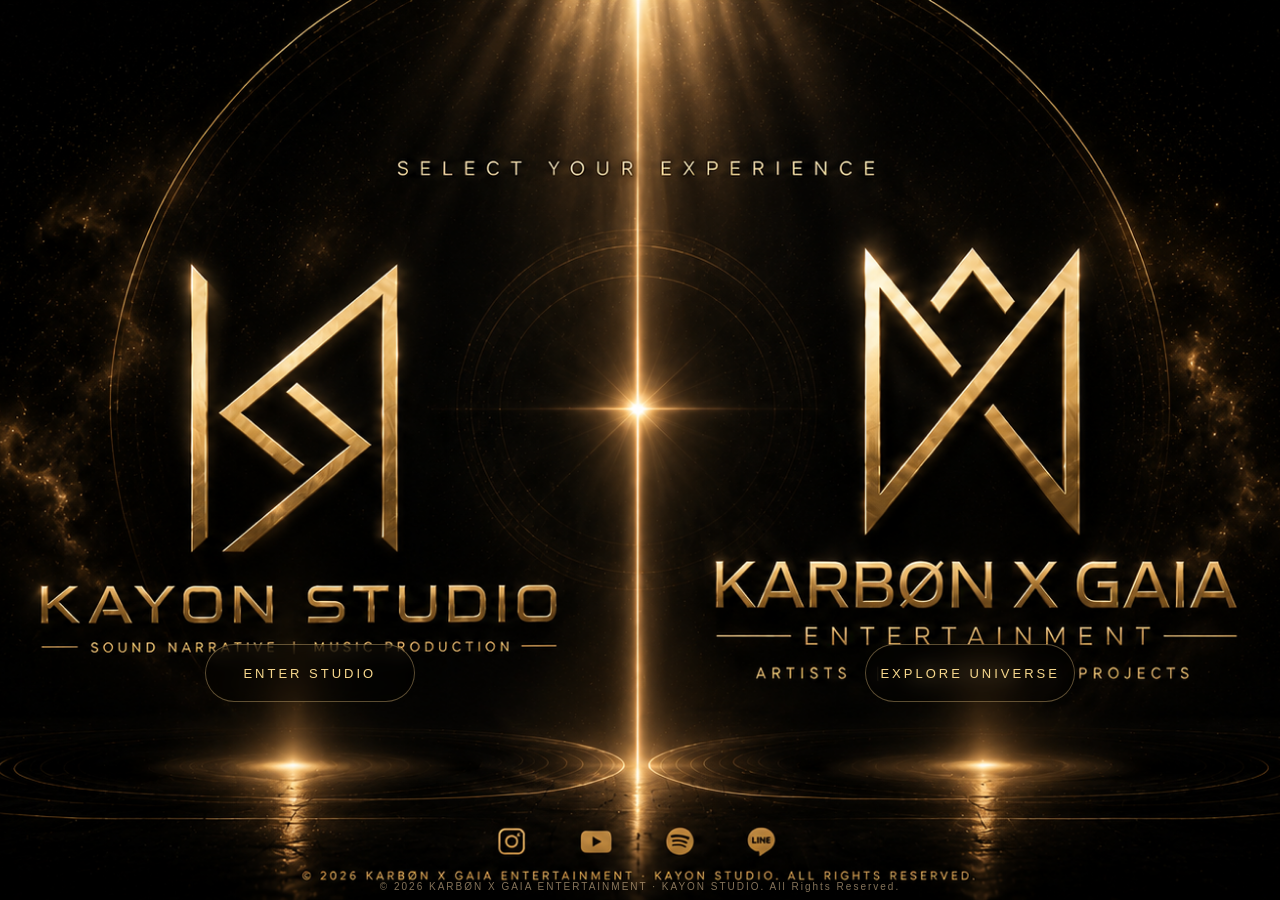
==== index.html @ d983535d "Adjust portal CTA and footer positioning on landing page" ====
<!DOCTYPE html>
<html lang="zh-Hant">

<head>
  <meta charset="UTF-8" />
  <meta name="viewport" content="width=device-width, initial-scale=1.0"/>

  <title>KARBØN X GAIA</title>

  <style>

    *{
      margin:0;
      padding:0;
      box-sizing:border-box;
    }

    body{
      width:100%;
      height:100vh;
      overflow:hidden;
      background:#000;
      font-family:
      "Orbitron",
      "Noto Sans TC",
      sans-serif;
    }

    /* 主視覺 */

    .hero{

      position:relative;

      width:100%;
      height:100vh;

      background-image:url("webindex.webp");

      background-size:cover;
      background-position:center;
      background-repeat:no-repeat;

      overflow:hidden;
    }

    /* 手機版背景 */

    @media(max-width:768px){

      .hero{
        background-image:url("mobileindex.webp");
      }

    }

    /* 共用按鈕 */

    .portal-btn{

      position:absolute;

      width:210px;
      height:58px;

      display:flex;
      justify-content:center;
      align-items:center;

      text-decoration:none;

      border:1px solid rgba(255,215,140,0.35);

      background:rgba(0,0,0,0.24);

      backdrop-filter:blur(10px);

      color:#f6d78c;

      font-size:13px;
      letter-spacing:3px;
      font-weight:500;

      border-radius:999px;

      transition:0.35s ease;

      z-index:20;
    }

    /* Hover */

    .portal-btn:hover{

      transform:translateY(-2px);

      border-color:rgba(255,220,160,0.85);

      box-shadow:
      0 0 24px rgba(255,215,120,0.18);

      background:rgba(20,20,20,0.42);
    }

    /* 左邊按鈕 */

    .studio-btn{

      left:16%;
      bottom:22%;
    }

    /* 右邊按鈕 */

    .universe-btn{

      right:16%;
      bottom:22%;
    }

    /* Footer */

    .footer{

      position:absolute;

      bottom:8px;
      left:50%;

      transform:translateX(-50%);

      color:rgba(255,220,170,0.52);

      font-size:10px;
      letter-spacing:2px;

      z-index:20;

      white-space:nowrap;
    }

    /* 手機版 */

    @media(max-width:768px){

      .portal-btn{

        width:76%;
        height:56px;

        left:12% !important;

        font-size:12px;
        letter-spacing:2px;
      }

      .studio-btn{
        bottom:24%;
      }

      .universe-btn{
        bottom:15%;
      }

      .footer{

        width:90%;

        text-align:center;

        white-space:normal;

        font-size:8px;

        line-height:1.7;

        bottom:2px;
      }

    }

  </style>

</head>

<body>

  <section class="hero">

    <!-- STUDIO -->

    <a
      href="kayon-studio.html"
      class="portal-btn studio-btn"
    >
      ENTER STUDIO
    </a>

    <!-- UNIVERSE -->

    <a
      href="kxgent-artist.html"
      class="portal-btn universe-btn"
    >
      EXPLORE UNIVERSE
    </a>

    <!-- Footer -->

    <div class="footer">
      © 2026 KARBØN X GAIA ENTERTAINMENT · KAYON STUDIO. All Rights Reserved.
    </div>

  </section>

</body>

</html>
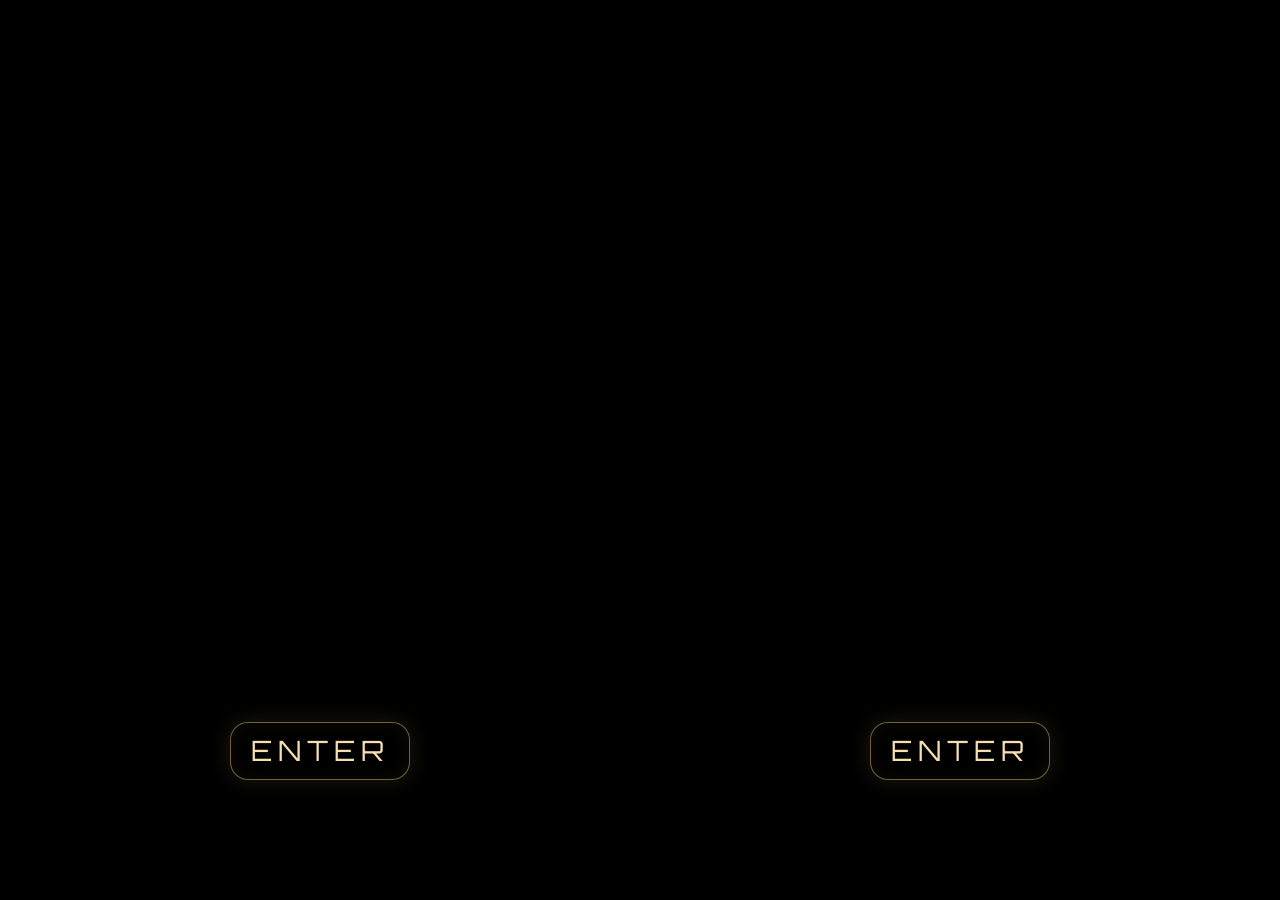
==== commit a9f13ae9: "Add files via upload" ====
--- a/index.html
+++ b/index.html
@@ -1,218 +1,167 @@
 <!DOCTYPE html>
-<html lang="zh-Hant">
+<html lang="en">
 
 <head>
-  <meta charset="UTF-8" />
-  <meta name="viewport" content="width=device-width, initial-scale=1.0"/>
+<meta charset="UTF-8">
+<meta name="viewport" content="width=device-width, initial-scale=1.0">
 
-  <title>KARBØN X GAIA</title>
+<title>KARBØN X GAIA Portal</title>
 
-  <style>
+<link rel="preconnect" href="https://fonts.googleapis.com">
+<link rel="preconnect" href="https://fonts.gstatic.com" crossorigin>
 
-    *{
-      margin:0;
-      padding:0;
-      box-sizing:border-box;
-    }
+<link href="https://fonts.googleapis.com/css2?family=Orbitron:wght@400;500;600&family=Noto+Sans+TC:wght@300;400;500&display=swap" rel="stylesheet">
 
-    body{
-      width:100%;
-      height:100vh;
-      overflow:hidden;
-      background:#000;
-      font-family:
-      "Orbitron",
-      "Noto Sans TC",
-      sans-serif;
-    }
+<style>
 
-    /* 主視覺 */
+*{
+  margin:0;
+  padding:0;
+  box-sizing:border-box;
+}
 
-    .hero{
+body{
+  width:100%;
+  height:100vh;
+  overflow:hidden;
+  background:#000;
+  font-family:'Orbitron','Noto Sans TC',sans-serif;
+}
 
-      position:relative;
+.hero{
+  position:relative;
 
-      width:100%;
-      height:100vh;
+  width:100%;
+  height:100vh;
+  min-height:100svh;
 
-      background-image:url("webindex.webp");
+  background-image:url("newwebindex.webp");
 
-      background-size:cover;
-      background-position:center;
-      background-repeat:no-repeat;
+  background-size:cover;
+  background-position:center;
+  background-repeat:no-repeat;
 
-      overflow:hidden;
-    }
+  display:grid;
+  place-items:center;
+  overflow:hidden;
+}
 
-    /* 手機版背景 */
+.portal-btn{
+  display:flex;
+  align-items:center;
+  justify-content:center;
+  position:absolute;
+  z-index:2;
 
-    @media(max-width:768px){
+  width:180px;
+  height:58px;
+  padding:0;
 
-      .hero{
-        background-image:url("mobileindex.webp");
-      }
+  border:1px solid rgba(255,215,120,0.45);
+  border-radius:18px;
 
-    }
+  background:rgba(0,0,0,0.28);
+  backdrop-filter:blur(14px);
+  -webkit-backdrop-filter:blur(14px);
+  box-shadow:
+  0 0 22px rgba(255,215,120,0.12),
+  inset 0 0 18px rgba(255,215,120,0.05);
 
-    /* 共用按鈕 */
+  text-decoration:none;
+  color:#f5dfaf;
+  font-size:28px;
+  letter-spacing:6px;
+  line-height:1;
+  white-space:nowrap;
 
-    .portal-btn{
+  transition:.4s;
+}
 
-      position:absolute;
+.portal-btn:hover{
+  transform:translateX(-50%) translateY(-4px);
 
-      width:210px;
-      height:58px;
+  box-shadow:
+  0 0 30px rgba(255,215,120,0.2);
+}
 
-      display:flex;
-      justify-content:center;
-      align-items:center;
+.studio-btn{
+  position:absolute;
+  left:25%;
+  bottom:120px;
+  transform:translateX(-50%);
+}
 
-      text-decoration:none;
+.universe-btn{
+  position:absolute;
+  left:75%;
+  bottom:120px;
+  transform:translateX(-50%);
+}
 
-      border:1px solid rgba(255,215,140,0.35);
+@media(max-width:768px){
 
-      background:rgba(0,0,0,0.24);
+  body{
+    overflow:auto;
+  }
 
-      backdrop-filter:blur(10px);
+  .hero{
+    height:auto;
+    min-height:100svh;
 
-      color:#f6d78c;
+    padding:72px 20px clamp(56px,9vh,96px);
+    align-content:start;
+    row-gap:clamp(56px,8vh,88px);
 
-      font-size:13px;
-      letter-spacing:3px;
-      font-weight:500;
+    background-image:url("newmobileindex.webp");
 
-      border-radius:999px;
+    background-size:cover;
+    background-position:center;
+  }
 
-      transition:0.35s ease;
+  .portal-btn{
+    font-size:20px;
+    letter-spacing:4px;
+  }
 
-      z-index:20;
-    }
+  .studio-btn,
+  .universe-btn{
+    position:absolute;
+    bottom:120px;
+    transform:translateX(-50%);
+  }
 
-    /* Hover */
+  .studio-btn{
+    left:25%;
+  }
 
-    .portal-btn:hover{
+  .universe-btn{
+    left:75%;
+  }
 
-      transform:translateY(-2px);
+}
 
-      border-color:rgba(255,220,160,0.85);
-
-      box-shadow:
-      0 0 24px rgba(255,215,120,0.18);
-
-      background:rgba(20,20,20,0.42);
-    }
-
-    /* 左邊按鈕 */
-
-    .studio-btn{
-
-      left:16%;
-      bottom:22%;
-    }
-
-    /* 右邊按鈕 */
-
-    .universe-btn{
-
-      right:16%;
-      bottom:22%;
-    }
-
-    /* Footer */
-
-    .footer{
-
-      position:absolute;
-
-      bottom:8px;
-      left:50%;
-
-      transform:translateX(-50%);
-
-      color:rgba(255,220,170,0.52);
-
-      font-size:10px;
-      letter-spacing:2px;
-
-      z-index:20;
-
-      white-space:nowrap;
-    }
-
-    /* 手機版 */
-
-    @media(max-width:768px){
-
-      .portal-btn{
-
-        width:76%;
-        height:56px;
-
-        left:12% !important;
-
-        font-size:12px;
-        letter-spacing:2px;
-      }
-
-      .studio-btn{
-        bottom:24%;
-      }
-
-      .universe-btn{
-        bottom:15%;
-      }
-
-      .footer{
-
-        width:90%;
-
-        text-align:center;
-
-        white-space:normal;
-
-        font-size:8px;
-
-        line-height:1.7;
-
-        bottom:2px;
-      }
-
-    }
-
-  </style>
-
+</style>
 </head>
 
 <body>
 
-  <section class="hero">
+<section class="hero">
 
-    <!-- STUDIO -->
+<a
+  href="kayon-studio.html"
+  class="portal-btn studio-btn"
+>
+  ENTER
+</a>
 
-    <a
-      href="kayon-studio.html"
-      class="portal-btn studio-btn"
-    >
-      ENTER STUDIO
-    </a>
+<a
+  href="kxgent-artist.html"
+  class="portal-btn universe-btn"
+>
+  ENTER
+</a>
 
-    <!-- UNIVERSE -->
-
-    <a
-      href="kxgent-artist.html"
-      class="portal-btn universe-btn"
-    >
-      EXPLORE UNIVERSE
-    </a>
-
-    <!-- Footer -->
-
-    <div class="footer">
-      © 2026 KARBØN X GAIA ENTERTAINMENT · KAYON STUDIO. All Rights Reserved.
-    </div>
-
-  </section>
+</section>
 
 </body>
-
 </html>
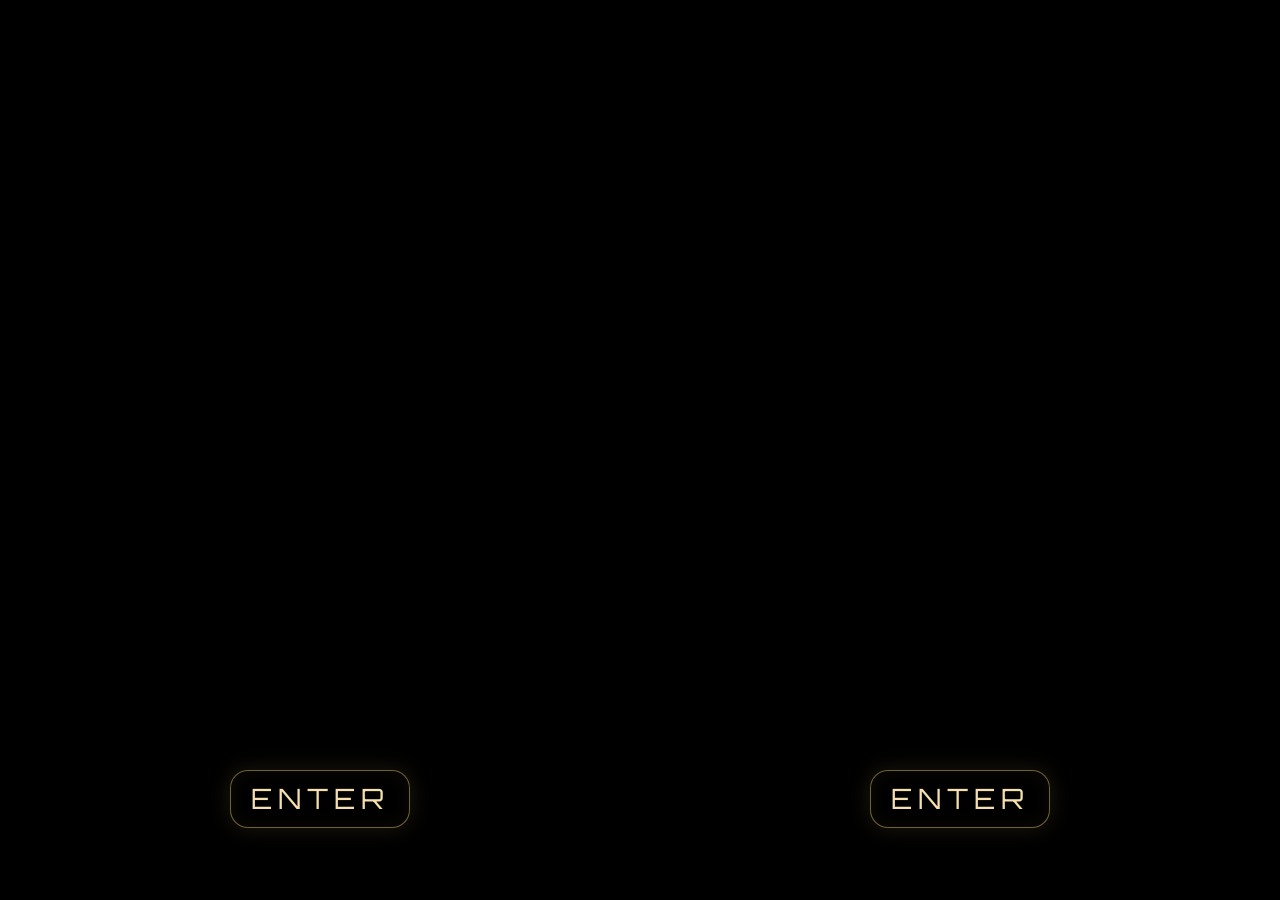
==== commit 9a208858: "Adjust portal CTA positioning" ====
--- a/index.html
+++ b/index.html
@@ -87,14 +87,14 @@
 .studio-btn{
   position:absolute;
   left:25%;
-  bottom:120px;
+  bottom:72px;
   transform:translateX(-50%);
 }
 
 .universe-btn{
   position:absolute;
   left:75%;
-  bottom:120px;
+  bottom:72px;
   transform:translateX(-50%);
 }
 
@@ -126,7 +126,7 @@
   .studio-btn,
   .universe-btn{
     position:absolute;
-    bottom:120px;
+    bottom:clamp(84px,11vh,112px);
     transform:translateX(-50%);
   }
 
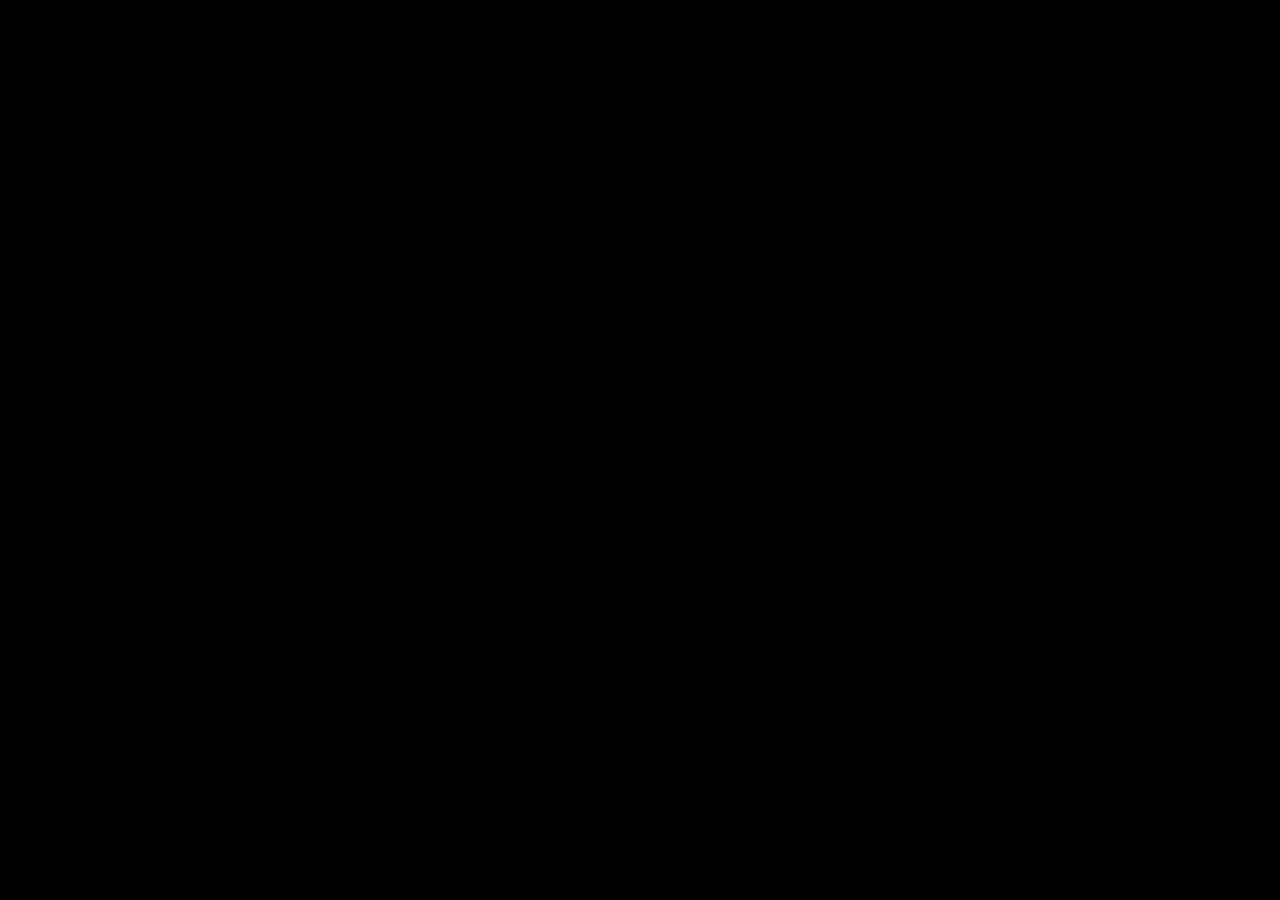
==== commit 13d8d3bc: "Remove portal CTA buttons and related styles" ====
--- a/index.html
+++ b/index.html
@@ -46,58 +46,6 @@
   overflow:hidden;
 }
 
-.portal-btn{
-  display:flex;
-  align-items:center;
-  justify-content:center;
-  position:absolute;
-  z-index:2;
-
-  width:180px;
-  height:58px;
-  padding:0;
-
-  border:1px solid rgba(255,215,120,0.45);
-  border-radius:18px;
-
-  background:rgba(0,0,0,0.28);
-  backdrop-filter:blur(14px);
-  -webkit-backdrop-filter:blur(14px);
-  box-shadow:
-  0 0 22px rgba(255,215,120,0.12),
-  inset 0 0 18px rgba(255,215,120,0.05);
-
-  text-decoration:none;
-  color:#f5dfaf;
-  font-size:28px;
-  letter-spacing:6px;
-  line-height:1;
-  white-space:nowrap;
-
-  transition:.4s;
-}
-
-.portal-btn:hover{
-  transform:translateX(-50%) translateY(-4px);
-
-  box-shadow:
-  0 0 30px rgba(255,215,120,0.2);
-}
-
-.studio-btn{
-  position:absolute;
-  left:25%;
-  bottom:72px;
-  transform:translateX(-50%);
-}
-
-.universe-btn{
-  position:absolute;
-  left:75%;
-  bottom:72px;
-  transform:translateX(-50%);
-}
-
 @media(max-width:768px){
 
   body{
@@ -118,26 +66,6 @@
     background-position:center;
   }
 
-  .portal-btn{
-    font-size:20px;
-    letter-spacing:4px;
-  }
-
-  .studio-btn,
-  .universe-btn{
-    position:absolute;
-    bottom:clamp(84px,11vh,112px);
-    transform:translateX(-50%);
-  }
-
-  .studio-btn{
-    left:25%;
-  }
-
-  .universe-btn{
-    left:75%;
-  }
-
 }
 
 </style>
@@ -147,20 +75,6 @@
 
 <section class="hero">
 
-<a
-  href="kayon-studio.html"
-  class="portal-btn studio-btn"
->
-  ENTER
-</a>
-
-<a
-  href="kxgent-artist.html"
-  class="portal-btn universe-btn"
->
-  ENTER
-</a>
-
 </section>
 
 </body>
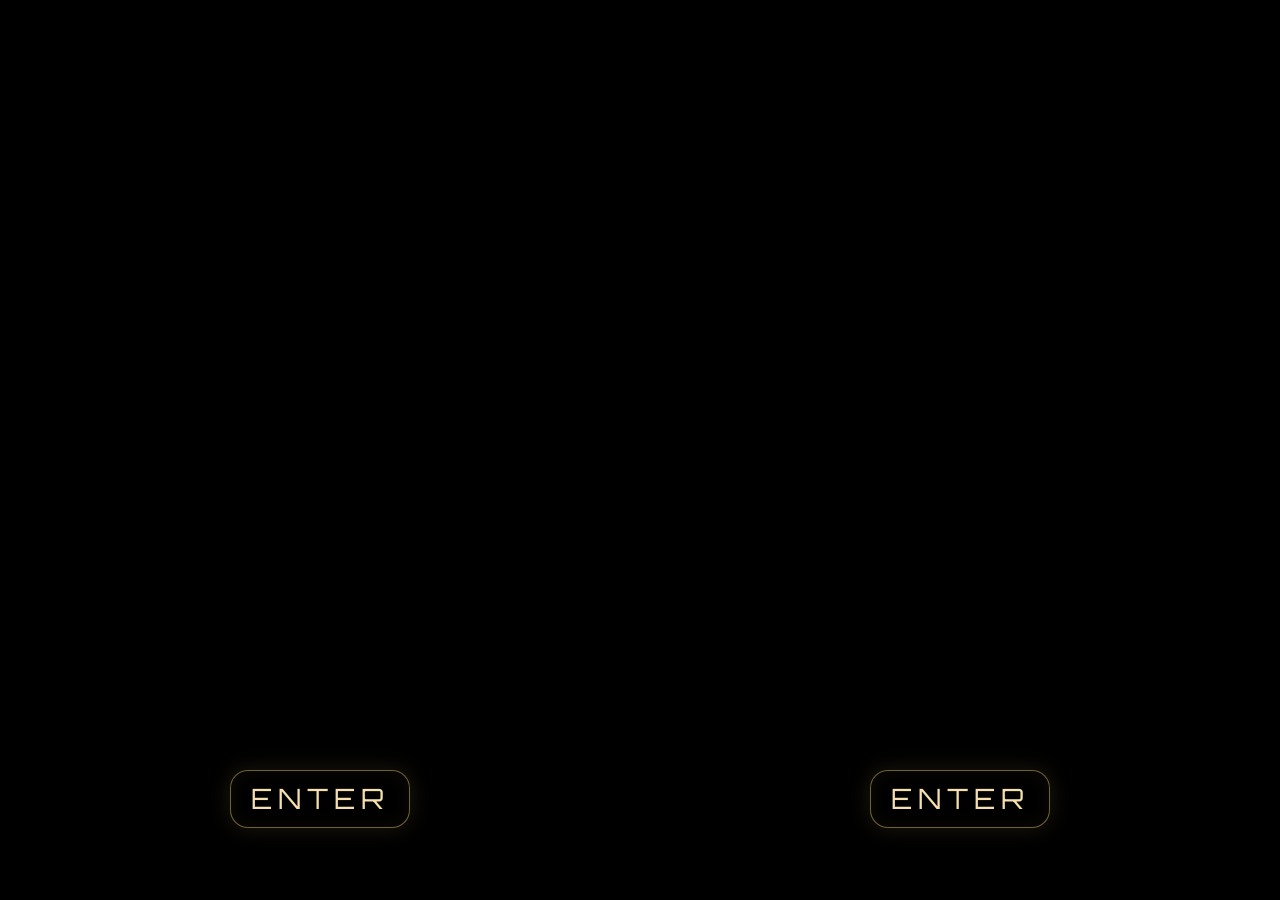
==== commit 4a40a576: "Redesign portal CTA buttons with glassmorphism and corrected positioning" ====
--- a/index.html
+++ b/index.html
@@ -46,6 +46,56 @@
   overflow:hidden;
 }
 
+.portal-btn{
+  display:flex;
+  align-items:center;
+  justify-content:center;
+  position:absolute;
+  z-index:2;
+
+  width:180px;
+  height:58px;
+  padding:0;
+
+  border:1px solid rgba(255,215,120,0.45);
+  border-radius:18px;
+
+  background:rgba(0,0,0,0.28);
+  backdrop-filter:blur(14px);
+  -webkit-backdrop-filter:blur(14px);
+  box-shadow:
+  0 0 22px rgba(255,215,120,0.12),
+  inset 0 0 18px rgba(255,215,120,0.05);
+
+  text-decoration:none;
+  color:#f5dfaf;
+  font-size:28px;
+  letter-spacing:6px;
+  line-height:1;
+  white-space:nowrap;
+
+  transition:.4s;
+}
+
+.portal-btn:hover{
+  transform:translateX(-50%) translateY(-4px);
+  box-shadow: 0 0 30px rgba(255,215,120,0.2);
+  background:rgba(0,0,0,0.4);
+  border-color:rgba(255,215,120,0.7);
+}
+
+.studio-btn{
+  left:25%;
+  bottom:72px;
+  transform:translateX(-50%);
+}
+
+.universe-btn{
+  left:75%;
+  bottom:72px;
+  transform:translateX(-50%);
+}
+
 @media(max-width:768px){
 
   body{
@@ -66,6 +116,20 @@
     background-position:center;
   }
 
+  .portal-btn{
+    font-size:20px;
+    letter-spacing:4px;
+    bottom:clamp(84px,11vh,112px);
+  }
+
+  .studio-btn{
+    left:25%;
+  }
+
+  .universe-btn{
+    left:75%;
+  }
+
 }
 
 </style>
@@ -75,6 +139,20 @@
 
 <section class="hero">
 
+<a
+  href="kayon-studio.html"
+  class="portal-btn studio-btn"
+>
+  ENTER
+</a>
+
+<a
+  href="kxgent-artist.html"
+  class="portal-btn universe-btn"
+>
+  ENTER
+</a>
+
 </section>
 
 </body>
